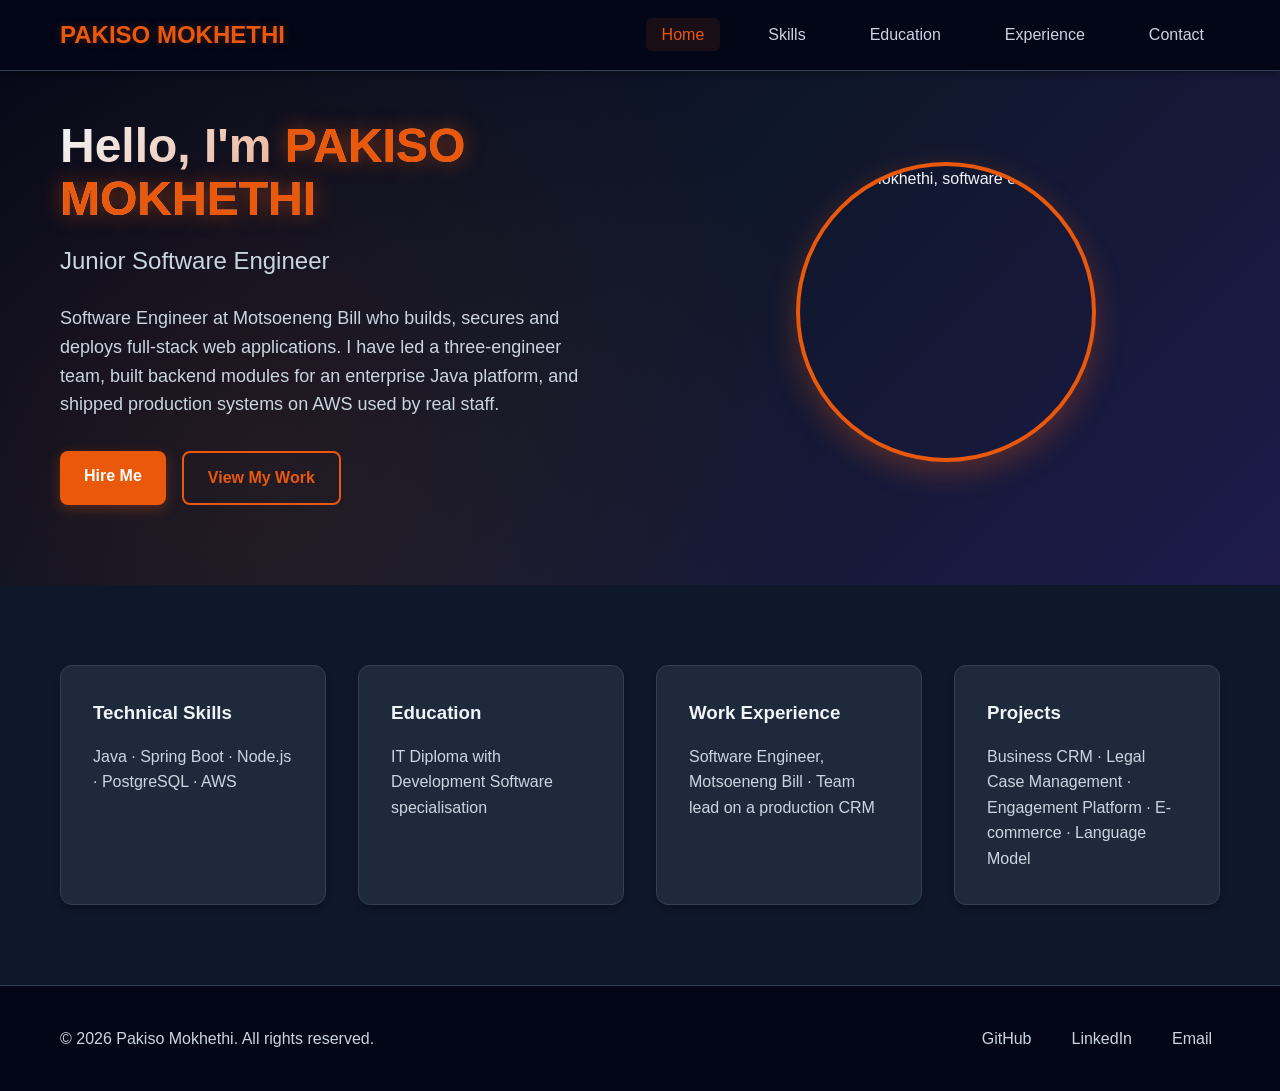
==== index.html @ 8036e376 "Reposition portfolio for Junior Software Engineer roles - Home: new headline and introduction; Work " ====
<!DOCTYPE html>
<html lang="en">
<head>
    <meta charset="UTF-8">
    <meta name="viewport" content="width=device-width, initial-scale=1.0">
    <title>Pakiso Mokhethi | Junior Software Engineer</title>
    <link rel="stylesheet" href="css/style.css">
    <link rel="icon" type="image/png" href="/pakiso-mokhethi-portfolio/images/portfolio-icon.png" sizes="512x512">
</head>
<body>
    <nav class="navbar">
        <div class="nav-container">
            <div class="nav-logo">
                <a href="index.html">PAKISO MOKHETHI</a>
            </div>
            <ul class="nav-menu">
                <li class="nav-item"><a href="index.html" class="nav-link active">Home</a></li>
                <li class="nav-item"><a href="skills.html" class="nav-link">Skills</a></li>
                <li class="nav-item"><a href="education.html" class="nav-link">Education</a></li>
                <li class="nav-item"><a href="experience.html" class="nav-link">Experience</a></li>
                <li class="nav-item"><a href="contact.html" class="nav-link">Contact</a></li>
            </ul>
            <div class="hamburger">
                <span class="bar"></span>
                <span class="bar"></span>
                <span class="bar"></span>
            </div>
        </div>
    </nav>

    <section class="hero">
        <div class="hero-container">
            <div class="hero-content">
                <h1>Hello, I'm <span class="highlight">PAKISO MOKHETHI</span></h1>
                <h2>Junior Software Engineer</h2>
                <p>Software Engineer at Motsoeneng Bill who builds, secures and deploys full-stack web applications. I have led a three-engineer team, built backend modules for an enterprise Java platform, and shipped production systems on AWS used by real staff.</p>
                <div class="hero-buttons">
                    <a href="contact.html" class="btn btn-primary">Hire Me</a>
                    <a href="experience.html" class="btn btn-secondary">View My Work</a>
                </div>
            </div>
            <div class="hero-image">
    <div class="profile-photo">
        <img src="images/pakiso-mokhethi.jpeg" alt="Pakiso Mokhethi, software engineer" />
    </div>
            </div>
        </div>
    </section>

    <section class="quick-links">
        <div class="container">
            <div class="links-grid">
                <a href="skills.html" class="link-card">
                    <h3>Technical Skills</h3>
                    <p>Java · Spring Boot · Node.js · PostgreSQL · AWS</p>
                </a>
                <a href="education.html" class="link-card">
                    <h3>Education</h3>
                    <p>IT Diploma with Development Software specialisation</p>
                </a>
                <a href="experience.html#work-experience" class="link-card">
                    <h3>Work Experience</h3>
                    <p>Software Engineer, Motsoeneng Bill · Team lead on a production CRM</p>
                </a>
                <a href="experience.html#projects" class="link-card">
                    <h3>Projects</h3>
                    <p>Business CRM · Legal Case Management · Engagement Platform · E-commerce · Language Model</p>
                </a>
            </div>
        </div>
    </section>

    <footer class="footer">
        <div class="container">
            <p>&copy; <span class="current-year">2026</span> Pakiso Mokhethi. All rights reserved.</p>
            <div class="social-links">
                <a href="https://github.com/peekaycoding" target="_blank">GitHub</a>
                <a href="https://linkedin.com/in/pakiso-mokhethi" target="_blank">LinkedIn</a>
                <a href="mailto:pakisomokhethi47@gmail.com">Email</a>
            </div>
        </div>
    </footer>

    <script src="js/script.js"></script>
</body>

</html>
---- css/style.css ----
/* Reset and Base Styles */
* {
    margin: 0;
    padding: 0;
    box-sizing: border-box;
}

:root {
    --primary-color: #ea580c;
    --primary-dark: #c2410c;
    --primary-light: #fdba74;
    --secondary-color: #94a3b8;
    --accent-color: #60a5fa;
    --text-dark: #f1f5f9;
    --text-light: #cbd5e1;
    --bg-dark: #0f172a;
    --bg-darker: #020617;
    --bg-card: #1e293b;
    --border-color: #334155;
    --shadow: 0 4px 6px -1px rgba(0, 0, 0, 0.3);
    --shadow-lg: 0 10px 15px -3px rgba(0, 0, 0, 0.4);
    --success-color: #10b981;
    --code-bg: #1e1e1e;
}

body {
    font-family: 'Inter', -apple-system, BlinkMacSystemFont, sans-serif;
    line-height: 1.6;
    color: var(--text-dark);
    background-color: var(--bg-dark);
    transition: all 0.3s ease;
}

.container {
    max-width: 1200px;
    margin: 0 auto;
    padding: 0 20px;
}

/* Navigation */
.navbar {
    background: var(--bg-darker);
    box-shadow: var(--shadow);
    position: fixed;
    top: 0;
    width: 100%;
    z-index: 1000;
    border-bottom: 1px solid var(--border-color);
}

.nav-container {
    max-width: 1200px;
    margin: 0 auto;
    padding: 0 20px;
    display: flex;
    justify-content: space-between;
    align-items: center;
    height: 70px;
}

.nav-logo a {
    font-size: 1.5rem;
    font-weight: 800;
    color: var(--primary-color);
    text-decoration: none;
    text-shadow: 0 0 10px rgba(234, 88, 12, 0.3);
}

.nav-menu {
    display: flex;
    list-style: none;
    gap: 2rem;
}

.nav-link {
    text-decoration: none;
    color: var(--text-light);
    font-weight: 500;
    transition: all 0.3s ease;
    padding: 0.5rem 1rem;
    border-radius: 6px;
}

.nav-link:hover,
.nav-link.active {
    color: var(--primary-color);
    background: rgba(234, 88, 12, 0.1);
}

.hamburger {
    display: none;
    flex-direction: column;
    cursor: pointer;
}

.bar {
    width: 25px;
    height: 3px;
    background: var(--text-dark);
    margin: 3px 0;
    transition: 0.3s;
}

/* Hero Section */
.hero {
    padding: 120px 0 80px;
    background: linear-gradient(135deg, var(--bg-darker) 0%, var(--bg-dark) 50%, #1e1b4b 100%);
    position: relative;
    overflow: hidden;
}

.hero::before {
    content: '';
    position: absolute;
    top: 0;
    left: 0;
    right: 0;
    bottom: 0;
    background: radial-gradient(circle at 20% 80%, rgba(234, 88, 12, 0.1) 0%, transparent 50%);
}

.hero-container {
    max-width: 1200px;
    margin: 0 auto;
    padding: 0 20px;
    display: grid;
    grid-template-columns: 1fr 1fr;
    gap: 4rem;
    align-items: center;
    position: relative;
    z-index: 1;
}

.hero-content h1 {
    font-size: 3rem;
    font-weight: 800;
    margin-bottom: 1rem;
    line-height: 1.1;
    background: linear-gradient(135deg, var(--text-dark) 0%, var(--primary-color) 100%);
    -webkit-background-clip: text;
    -webkit-text-fill-color: transparent;
    background-clip: text;
}

.highlight {
    color: var(--primary-color) !important;
    -webkit-text-fill-color: var(--primary-color) !important;
    text-shadow: 0 0 20px rgba(234, 88, 12, 0.5);
}

.hero-content h2 {
    font-size: 1.5rem;
    color: var(--text-light);
    margin-bottom: 1.5rem;
    font-weight: 400;
}

.hero-content p {
    font-size: 1.125rem;
    color: var(--text-light);
    margin-bottom: 2rem;
}

.hero-buttons {
    display: flex;
    gap: 1rem;
}

.btn {
    padding: 12px 24px;
    border-radius: 8px;
    text-decoration: none;
    font-weight: 600;
    transition: all 0.3s ease;
    display: inline-block;
    border: none;
    cursor: pointer;
    text-align: center;
}

.btn-primary {
    background: var(--primary-color);
    color: white;
    box-shadow: 0 4px 14px 0 rgba(234, 88, 12, 0.3);
}

.btn-primary:hover {
    background: var(--primary-dark);
    transform: translateY(-2px);
    box-shadow: 0 6px 20px rgba(234, 88, 12, 0.4);
}

.btn-secondary {
    background: transparent;
    color: var(--primary-color);
    border: 2px solid var(--primary-color);
}

.btn-secondary:hover {
    background: var(--primary-color);
    color: white;
    transform: translateY(-2px);
}

.btn-full {
    width: 100%;
}

.code-snippet {
    background: var(--code-bg);
    border-radius: 12px;
    padding: 2rem;
    color: #e2e8f0;
    font-family: 'Monaco', 'Consolas', monospace;
    box-shadow: var(--shadow-lg);
    line-height: 1.5;
    border: 1px solid var(--border-color);
    position: relative;
}

.code-snippet::before {
    content: '';
    position: absolute;
    top: 0;
    left: 0;
    right: 0;
    height: 2px;
    background: var(--primary-color);
}

/* Quick Links */
.quick-links {
    padding: 80px 0;
    background: var(--bg-dark);
}

.links-grid {
    display: grid;
    grid-template-columns: repeat(auto-fit, minmax(250px, 1fr));
    gap: 2rem;
}

.link-card {
    background: var(--bg-card);
    border-radius: 12px;
    padding: 2rem;
    box-shadow: var(--shadow);
    border: 1px solid var(--border-color);
    text-decoration: none;
    color: inherit;
    transition: all 0.3s ease;
    position: relative;
    overflow: hidden;
}

.link-card::before {
    content: '';
    position: absolute;
    top: 0;
    left: 0;
    right: 0;
    height: 3px;
    background: var(--primary-color);
    transform: scaleX(0);
    transition: transform 0.3s ease;
}

.link-card:hover {
    transform: translateY(-5px);
    box-shadow: var(--shadow-lg);
    border-color: var(--primary-color);
}

.link-card:hover::before {
    transform: scaleX(1);
}

.link-card h3 {
    color: var(--text-dark);
    margin-bottom: 1rem;
}

.link-card p {
    color: var(--text-light);
}

/* Page Header */
.page-header {
    padding: 120px 0 60px;
    background: linear-gradient(135deg, var(--bg-darker) 0%, var(--bg-dark) 100%);
    text-align: center;
    position: relative;
}

.page-header::before {
    content: '';
    position: absolute;
    top: 0;
    left: 0;
    right: 0;
    bottom: 0;
    background: radial-gradient(circle at 50% 0%, rgba(234, 88, 12, 0.1) 0%, transparent 70%);
}

.page-header h1 {
    font-size: 3rem;
    font-weight: 800;
    margin-bottom: 1rem;
    position: relative;
    z-index: 1;
}

.page-subtitle {
    font-size: 1.25rem;
    color: var(--text-light);
    max-width: 600px;
    margin: 0 auto;
    position: relative;
    z-index: 1;
}

/* Services Section */
.services-section {
    padding: 80px 0;
    background: var(--bg-dark);
}

.services-grid {
    display: grid;
    grid-template-columns: repeat(auto-fit, minmax(350px, 1fr));
    gap: 2rem;
}

.service-card {
    background: var(--bg-card);
    border-radius: 12px;
    padding: 2rem;
    box-shadow: var(--shadow);
    border: 1px solid var(--border-color);
    transition: all 0.3s ease;
    position: relative;
    overflow: hidden;
}

.service-card::before {
    content: '';
    position: absolute;
    top: 0;
    left: 0;
    right: 0;
    height: 3px;
    background: var(--primary-color);
    transform: scaleX(0);
    transition: transform 0.3s ease;
}

.service-card:hover {
    transform: translateY(-5px);
    box-shadow: var(--shadow-lg);
}

.service-card:hover::before {
    transform: scaleX(1);
}

.service-icon {
    font-size: 3rem;
    margin-bottom: 1rem;
    color: var(--primary-color);
}

.service-card h3 {
    margin-bottom: 1rem;
    color: var(--text-dark);
}

.service-card p {
    color: var(--text-light);
    margin-bottom: 1.5rem;
}

.service-card ul {
    list-style: none;
    color: var(--text-light);
}

.service-card li {
    margin-bottom: 0.5rem;
    position: relative;
    padding-left: 1.5rem;
}

.service-card li:before {
    content: "▸";
    color: var(--primary-color);
    position: absolute;
    left: 0;
}

/* CTA Section */
.cta-section {
    padding: 80px 0;
    background: var(--bg-darker);
    text-align: center;
    position: relative;
}

.cta-section::before {
    content: '';
    position: absolute;
    top: 0;
    left: 0;
    right: 0;
    bottom: 0;
    background: radial-gradient(circle at 50% 50%, rgba(234, 88, 12, 0.1) 0%, transparent 70%);
}

.cta-section .btn {
    position: relative;
}

.cta-section h2 {
    font-size: 2.5rem;
    margin-bottom: 1rem;
    position: relative;
    z-index: 1;
}

.cta-section p {
    font-size: 1.125rem;
    color: var(--text-light);
    margin-bottom: 2rem;
    max-width: 600px;
    margin-left: auto;
    margin-right: auto;
    position: relative;
    z-index: 1;
}

/* Skills Section */
.skills-section {
    padding: 80px 0;
    background: var(--bg-dark);
}

.skill-category {
    margin-bottom: 4rem;
}

.skill-category h2 {
    font-size: 1.75rem;
    margin-bottom: 2rem;
    color: var(--text-dark);
    border-bottom: 2px solid var(--border-color);
    padding-bottom: 0.5rem;
}

.skills-grid {
    display: grid;
    grid-template-columns: repeat(auto-fit, minmax(300px, 1fr));
    gap: 1.5rem;
}

.skill-item {
    background: var(--bg-card);
    padding: 1.5rem;
    border-radius: 8px;
    box-shadow: var(--shadow);
    border: 1px solid var(--border-color);
    transition: transform 0.3s ease;
}

.skill-item:hover {
    transform: translateY(-2px);
}

.skill-item h3 {
    margin-bottom: 1rem;
    color: var(--text-dark);
}

.skill-level {
    background: var(--bg-darker);
    border-radius: 20px;
    height: 8px;
    margin-bottom: 1rem;
    overflow: hidden;
    position: relative;
}

.skill-bar {
    background: linear-gradient(90deg, var(--primary-color), var(--primary-dark));
    height: 100%;
    border-radius: 20px;
    width: 0;
    transition: width 1s ease-in-out;
    position: relative;
}

.skill-bar::after {
    content: '';
    position: absolute;
    top: 0;
    left: 0;
    right: 0;
    bottom: 0;
    background: linear-gradient(90deg, transparent, rgba(255,255,255,0.2), transparent);
    animation: shine 2s infinite;
}

@keyframes shine {
    0% { transform: translateX(-100%); }
    100% { transform: translateX(100%); }
}

.skill-item p {
    color: var(--text-light);
    font-size: 0.875rem;
}

.expertise-grid {
    display: grid;
    grid-template-columns: repeat(auto-fit, minmax(250px, 1fr));
    gap: 1.5rem;
}

.expertise-item {
    background: var(--bg-card);
    padding: 1.5rem;
    border-radius: 8px;
    box-shadow: var(--shadow);
    border: 1px solid var(--border-color);
    transition: transform 0.3s ease;
}

.expertise-item:hover {
    transform: translateY(-2px);
}

.expertise-item h3 {
    margin-bottom: 1rem;
    color: var(--text-dark);
}

.expertise-item p {
    color: var(--text-light);
    font-size: 0.875rem;
}

.certifications {
    margin-top: 4rem;
}

.certifications h2 {
    font-size: 1.75rem;
    margin-bottom: 2rem;
    color: var(--text-dark);
}

.certs-grid {
    display: grid;
    grid-template-columns: repeat(auto-fit, minmax(300px, 1fr));
    gap: 1.5rem;
}

.cert-item {
    background: var(--bg-card);
    padding: 1.5rem;
    border-radius: 8px;
    box-shadow: var(--shadow);
    border: 1px solid var(--border-color);
    transition: transform 0.3s ease;
}

.cert-item:hover {
    transform: translateY(-2px);
}

.cert-item h3 {
    margin-bottom: 0.5rem;
    color: var(--text-dark);
}

.cert-item p {
    color: var(--text-light);
    margin-bottom: 1rem;
}

.cert-date {
    background: var(--primary-color);
    color: white;
    padding: 4px 12px;
    border-radius: 20px;
    font-size: 0.875rem;
    font-weight: 500;
}

/* Education Section */
.education-section {
    padding: 80px 0;
    background: var(--bg-dark);
}

.education-timeline {
    max-width: 800px;
    margin: 0 auto 4rem;
}

.education-item {
    display: flex;
    gap: 2rem;
    margin-bottom: 3rem;
    padding: 2rem;
    background: var(--bg-card);
    border-radius: 12px;
    box-shadow: var(--shadow);
    border: 1px solid var(--border-color);
    transition: transform 0.3s ease;
}

.education-item:hover {
    transform: translateY(-2px);
}

.edu-date {
    background: var(--primary-color);
    color: white;
    padding: 8px 16px;
    border-radius: 20px;
    height: fit-content;
    font-weight: 600;
    box-shadow: 0 4px 14px rgba(234, 88, 12, 0.3);
}

.edu-content h3 {
    margin-bottom: 0.5rem;
    color: var(--text-dark);
}

.edu-content h4 {
    color: var(--primary-color);
    margin-bottom: 0.5rem;
}

.edu-location, .edu-specialization, .edu-status {
    color: var(--text-light);
    margin-bottom: 0.5rem;
}

.coursework {
    margin-top: 1.5rem;
}

.coursework h5 {
    margin-bottom: 1rem;
    color: var(--text-dark);
}

.courses-grid {
    display: flex;
    flex-wrap: wrap;
    gap: 0.5rem;
}

.course-tag {
    background: var(--bg-darker);
    color: var(--text-light);
    padding: 4px 12px;
    border-radius: 20px;
    font-size: 0.875rem;
    border: 1px solid var(--border-color);
}

.certifications-section {
    margin-top: 4rem;
}

.certifications-section h2 {
    font-size: 1.75rem;
    margin-bottom: 2rem;
    color: var(--text-dark);
    text-align: center;
}

.certs-grid {
    display: grid;
    grid-template-columns: repeat(auto-fit, minmax(300px, 1fr));
    gap: 2rem;
}

.cert-card {
    background: var(--bg-card);
    padding: 2rem;
    border-radius: 12px;
    box-shadow: var(--shadow);
    text-align: center;
    border: 1px solid var(--border-color);
    transition: transform 0.3s ease;
}

.cert-card:hover {
    transform: translateY(-5px);
}

.cert-card h3 {
    margin-bottom: 0.5rem;
    color: var(--text-dark);
}

.cert-org {
    color: var(--primary-color);
    font-weight: 600;
    margin-bottom: 0.5rem;
}

.cert-desc {
    color: var(--text-light);
    margin-bottom: 1rem;
}

.cert-year {
    background: var(--primary-color);
    color: white;
    padding: 4px 12px;
    border-radius: 20px;
    font-size: 0.875rem;
    font-weight: 500;
}

.academic-projects {
    margin-top: 4rem;
}

.academic-projects h2 {
    font-size: 1.75rem;
    margin-bottom: 2rem;
    color: var(--text-dark);
    text-align: center;
}

.projects-list {
    display: grid;
    gap: 1.5rem;
    max-width: 800px;
    margin: 0 auto;
}

.academic-project {
    background: var(--bg-card);
    padding: 1.5rem;
    border-radius: 8px;
    box-shadow: var(--shadow);
    border: 1px solid var(--border-color);
    transition: transform 0.3s ease;
}

.academic-project:hover {
    transform: translateY(-2px);
}

.academic-project h3 {
    margin-bottom: 0.5rem;
    color: var(--text-dark);
}

.academic-project p {
    color: var(--text-light);
    margin-bottom: 1rem;
}

.project-context {
    background: var(--bg-darker);
    color: var(--text-light);
    padding: 4px 12px;
    border-radius: 20px;
    font-size: 0.875rem;
    font-weight: 500;
    border: 1px solid var(--border-color);
}

/* Experience Section */
.experience-section {
    padding: 80px 0;
    background: var(--bg-dark);
}

.projects-showcase {
    display: grid;
    gap: 4rem;
    margin-bottom: 4rem;
}

.project-featured {
    background: var(--bg-card);
    border-radius: 12px;
    box-shadow: var(--shadow);
    overflow: hidden;
    border: 1px solid var(--border-color);
}

.project-header {
    background: linear-gradient(135deg, var(--primary-color), var(--primary-dark));
    color: white;
    padding: 1.5rem 2rem;
    display: flex;
    justify-content: space-between;
    align-items: center;
}

.project-header h2 {
    margin: 0;
}

.project-date {
    background: rgba(255, 255, 255, 0.2);
    padding: 4px 12px;
    border-radius: 20px;
    font-size: 0.875rem;
    font-weight: 500;
}

/* Responsive project content */
.project-content {
    padding: 2rem;
    display: grid;
    grid-template-columns: 1fr 1fr;
    gap: 2rem;
}

/* Responsive placeholder image */
.project-image {
    width: 100%;
    display: flex;
    justify-content: center;
    align-items: center;
}

.placeholder-image {
    background: var(--bg-darker);
    border: 2px solid var(--primary-color);
    border-radius: 8px;
    width: 100%;
    max-width: 100%;
    height: auto;
    aspect-ratio: 16 / 9;
    display: flex;
    align-items: center;
    justify-content: center;
    color: var(--text-light);
    font-weight: 500;
    text-align: center;
    padding: 1rem;
}

/* Real images inside project-image */
.project-image img {
    width: 100%;
    height: auto;
    border-radius: 8px;
    display: block;
}

.project-details h3 {
    margin: 1.5rem 0 1rem;
    color: var(--text-dark);
}

.project-details h3:first-child {
    margin-top: 0;
}

.project-details p {
    color: var(--text-light);
    margin-bottom: 1.5rem;
}

.project-details ul {
    list-style-position: inside;
    color: var(--text-light);
    margin-bottom: 1.5rem;
}

.project-details li {
    margin-bottom: 0.5rem;
}

.tech-used {
    margin: 2rem 0;
}

.tech-tags {
    display: flex;
    flex-wrap: wrap;
    gap: 0.5rem;
}

.tech-tag {
    background: rgba(234, 88, 12, 0.1);
    color: var(--primary-color);
    padding: 4px 12px;
    border-radius: 20px;
    font-size: 0.875rem;
    font-weight: 500;
    border: 1px solid rgba(234, 88, 12, 0.3);
}

.project-links {
    margin-top: 2rem;
}

.technical-experience {
    margin-top: 4rem;
}

.technical-experience h2 {
    font-size: 1.75rem;
    margin-bottom: 2rem;
    color: var(--text-dark);
    text-align: center;
}

.competencies-grid {
    display: grid;
    grid-template-columns: repeat(auto-fit, minmax(250px, 1fr));
    gap: 1.5rem;
}

.competency-item {
    background: var(--bg-card);
    padding: 1.5rem;
    border-radius: 8px;
    box-shadow: var(--shadow);
    border: 1px solid var(--border-color);
    text-align: center;
    transition: transform 0.3s ease;
}

.competency-item:hover {
    transform: translateY(-2px);
}

.competency-item h3 {
    margin-bottom: 1rem;
    color: var(--text-dark);
}

.competency-item p {
    color: var(--text-light);
    font-size: 0.875rem;
}

/* Section headings and work-experience role card */
.section-heading {
    font-size: 1.75rem;
    margin-bottom: 2rem;
    color: var(--text-dark);
    scroll-margin-top: 90px;
}

.work-role .project-content,
.text-only .project-content {
    grid-template-columns: 1fr;
}

.project-header h2:has(+ .role-company) {
    margin-bottom: 0.25rem;
}

.role-company {
    margin: 0;
    opacity: 0.9;
}

.work-role .project-details ul,
.text-only .project-details ul {
    list-style-position: outside;
    padding-left: 1.25rem;
}

.work-role .project-details ul {
    margin-bottom: 0;
}

.work-role .project-details li,
.text-only .project-details li {
    margin-bottom: 0.875rem;
}

.work-role .project-details strong {
    color: var(--text-dark);
}

.project-details a:not(.btn) {
    color: var(--primary-color);
}

.project-details .project-note {
    margin: 1rem 0 0;
    font-size: 0.875rem;
    font-style: italic;
}

/* Earlier work: smaller cards, two per row */
.earlier-grid {
    display: grid;
    grid-template-columns: repeat(auto-fit, minmax(300px, 1fr));
    gap: 2rem;
    margin-bottom: 4rem;
}

.compact .project-header {
    padding: 1rem 1.5rem;
}

.compact .project-header h2 {
    font-size: 1.2rem;
}

.compact .project-content {
    padding: 1.5rem;
}

.compact .project-links {
    margin-top: 1.5rem;
}

/* Mobile responsive for experience section */
@media (max-width: 768px) {
    .project-content {
        grid-template-columns: 1fr;
        gap: 1.5rem;
        padding: 1.5rem;
    }
    
    .placeholder-image {
        aspect-ratio: 4 / 3;
        max-width: 100%;
    }
    
    .project-header {
        flex-direction: column;
        text-align: center;
        gap: 0.5rem;
        padding: 1rem;
    }
    
    .project-header h2 {
        font-size: 1.3rem;
    }
}

/* Contact Section */
.contact-section {
    padding: 80px 0;
    background: var(--bg-dark);
}

.contact-content {
    display: grid;
    grid-template-columns: 1fr 1fr;
    gap: 4rem;
    margin-bottom: 4rem;
}

.contact-info h2 {
    margin-bottom: 2rem;
    color: var(--text-dark);
}

.contact-details {
    display: flex;
    flex-direction: column;
    gap: 1.5rem;
}

.contact-item {
    display: flex;
    gap: 1rem;
    align-items: flex-start;
}

.contact-icon {
    font-size: 1.5rem;
    margin-top: 0.25rem;
    color: var(--primary-color);
}

.contact-text h3 {
    margin-bottom: 0.25rem;
    color: var(--text-dark);
}

.contact-text p {
    color: var(--text-light);
}

.contact-form-container {
    background: var(--bg-card);
    padding: 2rem;
    border-radius: 12px;
    box-shadow: var(--shadow);
    border: 1px solid var(--border-color);
}

.contact-form-container h2 {
    margin-bottom: 2rem;
    color: var(--text-dark);
}

.form-group {
    margin-bottom: 1.5rem;
}

.form-group label {
    display: block;
    margin-bottom: 0.5rem;
    color: var(--text-dark);
    font-weight: 500;
}

.form-group input,
.form-group select,
.form-group textarea {
    width: 100%;
    padding: 12px;
    border: 1px solid var(--border-color);
    border-radius: 8px;
    font-size: 1rem;
    transition: all 0.3s ease;
    background: var(--bg-darker);
    color: var(--text-dark);
}

.form-group input:focus,
.form-group select:focus,
.form-group textarea:focus {
    outline: none;
    border-color: var(--primary-color);
    box-shadow: 0 0 0 3px rgba(234, 88, 12, 0.1);
}

.availability-section {
    background: var(--bg-card);
    padding: 2rem;
    border-radius: 12px;
    border: 1px solid var(--border-color);
}

.availability-section h2 {
    margin-bottom: 1.5rem;
    color: var(--text-dark);
}

.availability-status {
    display: flex;
    gap: 1.5rem;
    align-items: flex-start;
}

.status-indicator {
    width: 12px;
    height: 12px;
    border-radius: 50%;
    margin-top: 0.5rem;
    position: relative;
}

.status-indicator.available {
    background: var(--success-color);
    box-shadow: 0 0 0 3px rgba(16, 185, 129, 0.2);
}

.status-indicator.available::after {
    content: '';
    position: absolute;
    top: -3px;
    left: -3px;
    right: -3px;
    bottom: -3px;
    border-radius: 50%;
    border: 1px solid var(--success-color);
    animation: pulse 2s infinite;
}

@keyframes pulse {
    0% { transform: scale(1); opacity: 1; }
    100% { transform: scale(2); opacity: 0; }
}

.status-content h3 {
    margin-bottom: 0.5rem;
    color: var(--text-dark);
}

.status-content p {
    color: var(--text-light);
    margin-bottom: 1rem;
}

.opportunity-types {
    display: flex;
    flex-wrap: wrap;
    gap: 0.5rem;
}

.opportunity-tag {
    background: var(--primary-color);
    color: white;
    padding: 4px 12px;
    border-radius: 20px;
    font-size: 0.875rem;
    font-weight: 500;
    box-shadow: 0 4px 14px rgba(234, 88, 12, 0.3);
}

/* Footer */
.footer {
    background: var(--bg-darker);
    color: var(--text-light);
    padding: 2rem 0;
    text-align: center;
    border-top: 1px solid var(--border-color);
}

.footer .container {
    display: flex;
    justify-content: space-between;
    align-items: center;
}

.social-links {
    display: flex;
    gap: 1.5rem;
}

.social-links a {
    color: var(--text-light);
    text-decoration: none;
    transition: all 0.3s ease;
    padding: 0.5rem;
    border-radius: 6px;
}

.social-links a:hover {
    color: var(--primary-color);
    background: rgba(234, 88, 12, 0.1);
}

/* Responsive Design */
@media (max-width: 768px) {
    .hamburger {
        display: flex;
    }

    .nav-menu {
        position: fixed;
        left: -100%;
        top: 70px;
        flex-direction: column;
        background-color: var(--bg-darker);
        width: 100%;
        text-align: center;
        transition: 0.3s;
        box-shadow: var(--shadow);
        padding: 2rem 0;
        border-top: 1px solid var(--border-color);
    }

    .nav-menu.active {
        left: 0;
    }

    .hero-container {
        grid-template-columns: 1fr;
        text-align: center;
    }

    .hero-content h1 {
        font-size: 2.5rem;
    }

    .hero-buttons {
        justify-content: center;
        flex-wrap: wrap;
    }

    .contact-content {
        grid-template-columns: 1fr;
    }

    .project-content {
        grid-template-columns: 1fr;
    }

    .education-item {
        flex-direction: column;
        gap: 1rem;
    }

    .footer .container {
        flex-direction: column;
        gap: 1rem;
    }

    .availability-status {
        flex-direction: column;
        gap: 1rem;
    }
}

/* Scrollbar Styling */
::-webkit-scrollbar {
    width: 8px;
}

::-webkit-scrollbar-track {
    background: var(--bg-darker);
}

::-webkit-scrollbar-thumb {
    background: var(--primary-color);
    border-radius: 4px;
}

::-webkit-scrollbar-thumb:hover {
    background: var(--primary-dark);
}

.profile-photo {
    width: 300px;
    height: 300px;
    border-radius: 50%;
    overflow: hidden;
    border: 4px solid var(--primary-color);
    box-shadow: 0 10px 30px rgba(234, 88, 12, 0.3);
    margin: 0 auto;
}

.profile-photo img {
    width: 100%;
    height: 100%;
    object-fit: cover;
}
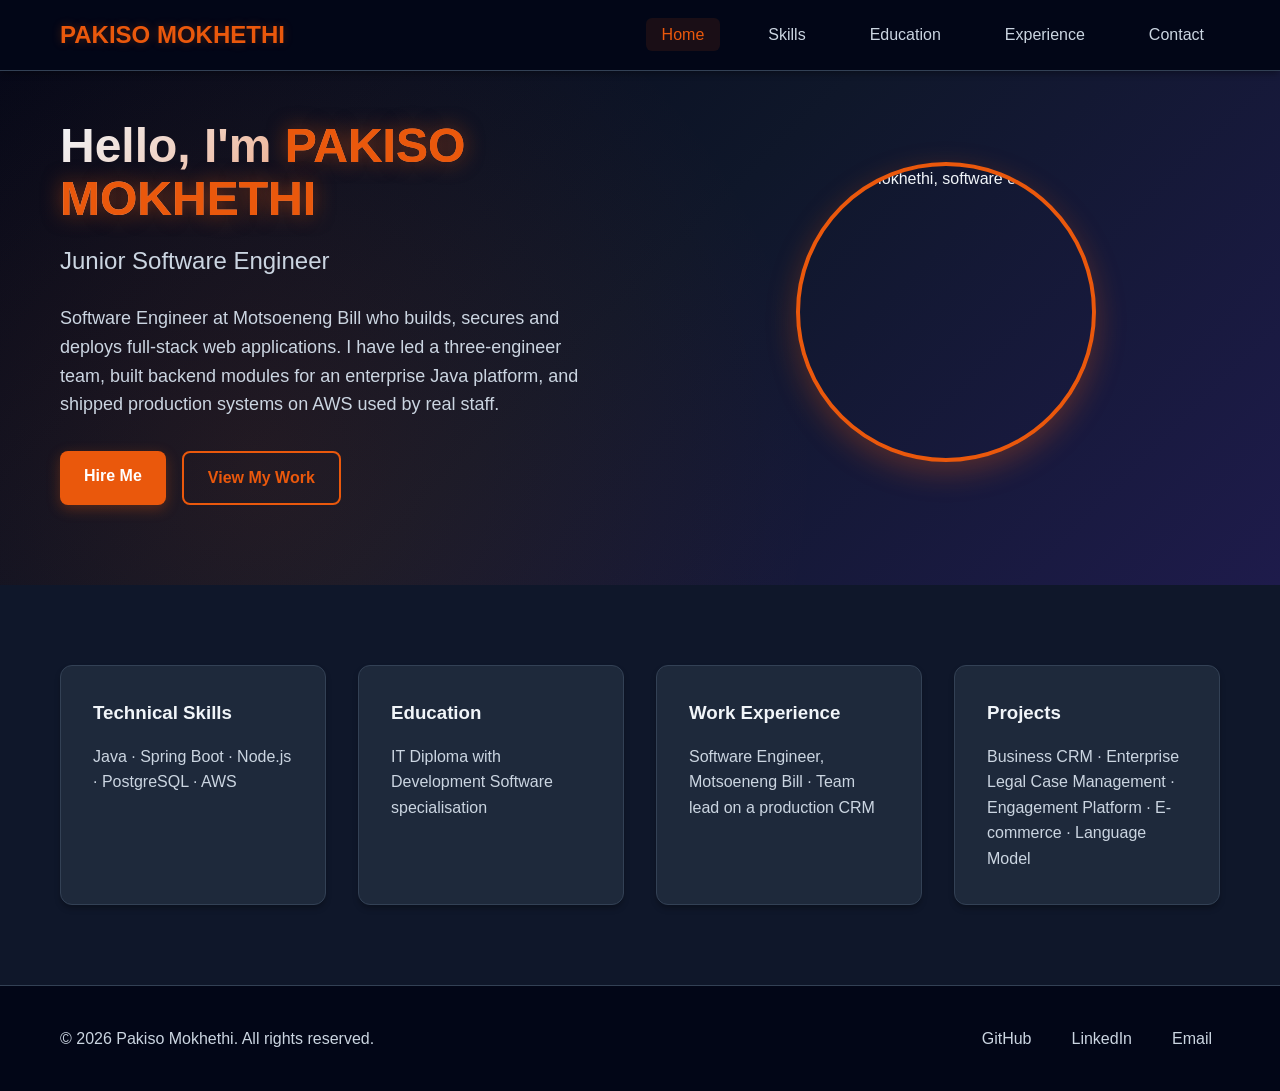
==== commit 10376e8a: "Generalise enterprise case-management project wording Rename the Java project card to "Enterprise Le" ====
--- a/index.html
+++ b/index.html
@@ -64,7 +64,7 @@
                 </a>
                 <a href="experience.html#projects" class="link-card">
                     <h3>Projects</h3>
-                    <p>Business CRM · Legal Case Management · Engagement Platform · E-commerce · Language Model</p>
+                    <p>Business CRM · Enterprise Legal Case Management · Engagement Platform · E-commerce · Language Model</p>
                 </a>
             </div>
         </div>
